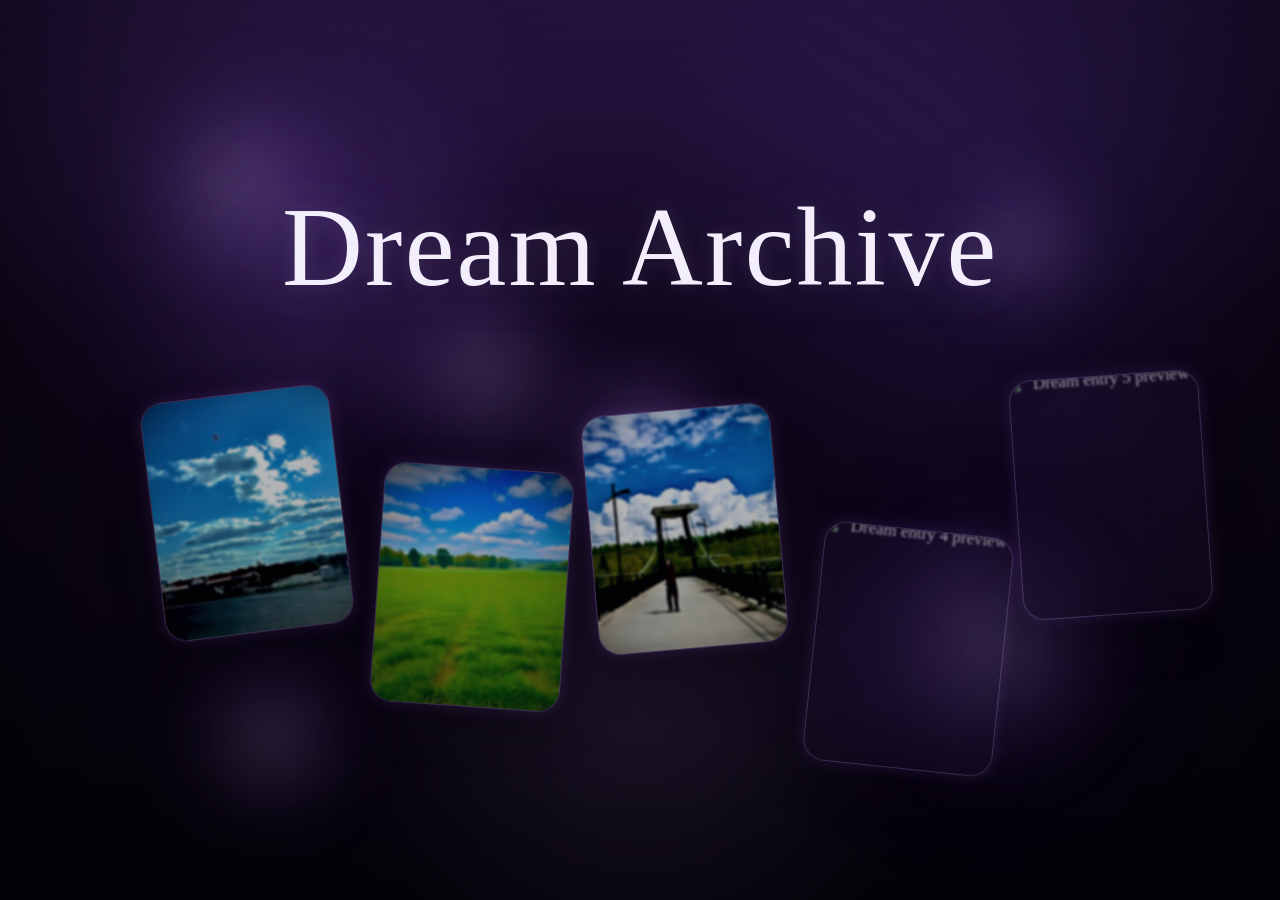
==== index.html @ 5f0b14ae "Initial commit" ====
<!DOCTYPE html>
<html lang="en">
<head>
  <meta charset="UTF-8" />
  <meta name="viewport" content="width=device-width, initial-scale=1.0" />
  <title>Dream Archive</title>
  <link rel="stylesheet" href="style.css" />
</head>
<body class="home-page" data-page="home">

  <div class="noise"></div>
  <div class="vignette"></div>
  <div class="cursor-glow" id="cursorGlow"></div>

  <div class="floating-orbs" id="floatingOrbs">
    <span class="orb orb-1"></span>
    <span class="orb orb-2"></span>
    <span class="orb orb-3"></span>
    <span class="orb orb-4"></span>
    <span class="orb orb-5"></span>
    <span class="orb orb-6"></span>
  </div>

  <div class="homepage-preview" id="homepagePreview"></div>
  <canvas id="dustCanvas"></canvas>

  <main class="home-container minimalist-home" id="homeContainer">
    <div class="title-wrap" id="titleWrap">
      <h1 class="site-title centered-title" id="homeTitle">Dream Archive</h1>
      <div class="title-ghost" id="titleGhost">Dream Archive</div>
      <div class="title-ghost-2" id="titleGhost2">Dream Archive</div>
    </div>

    <section class="floating-entry-previews">
      <a class="floating-entry-card" href="entry1.html" data-entry="entry1" data-preview="images/dream1.PNG" aria-label="Entry 01">
        <img src="images/dream1.PNG" alt="Dream entry 1 preview" />
      </a>

      <a class="floating-entry-card" href="entry2.html" data-entry="entry2" data-preview="images/dream2.PNG" aria-label="Entry 02">
        <img src="images/dream2.PNG" alt="Dream entry 2 preview" />
      </a>

      <a class="floating-entry-card" href="entry3.html" data-entry="entry3" data-preview="images/dream3.PNG" aria-label="Entry 03">
        <img src="images/dream3.PNG" alt="Dream entry 3 preview" />
      </a>

      <a class="floating-entry-card" href="entry4.html" data-entry="entry4" data-preview="images/dream4.PNG" aria-label="Entry 04">
        <img src="images/dream4.PNG" alt="Dream entry 4 preview" />
      </a>

      <a class="floating-entry-card" href="entry5.html" data-entry="entry5" data-preview="images/dream5.PNG" aria-label="Entry 05">
        <img src="images/dream5.PNG" alt="Dream entry 5 preview" />
      </a>
    </section>
  </main>

  <script src="script.js"></script>
</body>
</html>
---- style.css ----
* {
  margin: 0;
  padding: 0;
  box-sizing: border-box;
}

:root {
  --bg1: #05030b;
  --bg2: #10071d;
  --bg3: #1b0d30;
  --bg4: #281544;
  --text: #f3eefc;
  --line: rgba(212, 190, 255, 0.14);
  --radius: 28px;
}

html {
  scroll-behavior: smooth;
}

body {
  min-height: 100vh;
  background:
    radial-gradient(circle at 20% 20%, rgba(166, 110, 255, 0.14), transparent 24%),
    radial-gradient(circle at 78% 18%, rgba(95, 63, 190, 0.18), transparent 28%),
    radial-gradient(circle at 50% 80%, rgba(214, 175, 255, 0.08), transparent 30%),
    linear-gradient(180deg, var(--bg4) 0%, var(--bg2) 36%, var(--bg1) 100%);
  color: var(--text);
  font-family: Georgia, "Times New Roman", serif;
  overflow-x: hidden;
  position: relative;
}

body::before,
body::after {
  content: "";
  position: fixed;
  border-radius: 50%;
  filter: blur(70px);
  pointer-events: none;
  z-index: 0;
  opacity: 0.9;
}

body::before {
  width: 420px;
  height: 420px;
  top: 8%;
  left: 8%;
  background: radial-gradient(circle, rgba(157, 92, 255, 0.18), transparent 68%);
  animation: driftGlow1 16s ease-in-out infinite;
}

body::after {
  width: 380px;
  height: 380px;
  bottom: 6%;
  right: 8%;
  background: radial-gradient(circle, rgba(89, 55, 170, 0.18), transparent 68%);
  animation: driftGlow2 18s ease-in-out infinite;
}

a {
  color: inherit;
  text-decoration: none;
}

.noise {
  position: fixed;
  inset: 0;
  pointer-events: none;
  opacity: 0.08;
  z-index: 1;
  background-image:
    linear-gradient(rgba(255,255,255,0.04) 1px, transparent 1px),
    linear-gradient(90deg, rgba(255,255,255,0.025) 1px, transparent 1px);
  background-size: 4px 4px;
  mix-blend-mode: soft-light;
}

.vignette {
  position: fixed;
  inset: 0;
  pointer-events: none;
  z-index: 2;
  background: radial-gradient(circle, transparent 46%, rgba(0,0,0,0.5) 100%);
}

.floating-orbs {
  position: fixed;
  inset: 0;
  pointer-events: none;
  z-index: 0;
  overflow: hidden;
}

.orb {
  position: absolute;
  display: block;
  border-radius: 50%;
  pointer-events: none;
  mix-blend-mode: screen;
  filter: blur(28px);
  opacity: 0.75;
}

.orb::before {
  content: "";
  position: absolute;
  inset: 0;
  border-radius: 50%;
  background: radial-gradient(
    circle,
    rgba(240, 224, 255, 0.32) 0%,
    rgba(181, 120, 255, 0.18) 30%,
    rgba(88, 46, 158, 0.08) 65%,
    transparent 100%
  );
}

.orb-1 {
  width: 220px;
  height: 220px;
  top: 8%;
  left: 10%;
}

.orb-2 {
  width: 160px;
  height: 160px;
  top: 18%;
  left: 74%;
}

.orb-3 {
  width: 250px;
  height: 250px;
  top: 58%;
  left: 68%;
}

.orb-4 {
  width: 180px;
  height: 180px;
  top: 72%;
  left: 14%;
}

.orb-5 {
  width: 120px;
  height: 120px;
  top: 42%;
  left: 46%;
}

.orb-6 {
  width: 200px;
  height: 200px;
  top: 30%;
  left: 30%;
}

.homepage-preview {
  position: fixed;
  inset: 0;
  z-index: 1;
  pointer-events: none;
  opacity: 0;
  background-size: cover;
  background-position: center;
  mix-blend-mode: screen;
  filter: blur(30px) brightness(0.85) saturate(1.05);
  transform: scale(1.08);
  transition: opacity 0.55s ease, filter 0.55s ease, transform 0.55s ease;
}

.homepage-preview.show {
  opacity: 0.2;
}

#dustCanvas {
  position: fixed;
  inset: 0;
  width: 100%;
  height: 100%;
  z-index: 1;
  pointer-events: none;
  opacity: 0.75;
}

.cursor-glow {
  position: fixed;
  width: 220px;
  height: 220px;
  margin-left: -110px;
  margin-top: -110px;
  border-radius: 50%;
  pointer-events: none;
  z-index: 2;
  background: radial-gradient(
    circle,
    rgba(208, 168, 255, 0.18) 0%,
    rgba(144, 88, 230, 0.1) 35%,
    transparent 72%
  );
  filter: blur(18px);
  mix-blend-mode: screen;
  opacity: 0.8;
  transition: transform 0.08s linear;
}

.home-container {
  position: relative;
  z-index: 3;
  width: min(1120px, 90%);
  margin: 0 auto;
  min-height: 100vh;
  display: flex;
  flex-direction: column;
  justify-content: center;
}

.minimalist-home {
  align-items: center;
  text-align: center;
  gap: 46px;
}

.title-wrap {
  position: relative;
  display: inline-flex;
  justify-content: center;
  align-items: center;
  min-height: 180px;
}

.centered-title {
  position: relative;
  z-index: 3;
  font-size: clamp(3.5rem, 9vw, 7rem);
  font-weight: 400;
  line-height: 0.95;
  letter-spacing: 0.02em;
  text-shadow: 0 0 20px rgba(221, 198, 255, 0.14);
  transition: transform 0.15s linear, filter 0.15s linear, letter-spacing 0.15s linear;
  will-change: transform, filter;
}

.title-ghost,
.title-ghost-2 {
  position: absolute;
  font-size: clamp(3.5rem, 9vw, 7rem);
  font-weight: 400;
  line-height: 0.95;
  letter-spacing: 0.02em;
  mix-blend-mode: screen;
  pointer-events: none;
  transition: transform 0.15s linear, opacity 0.15s linear;
}

.title-ghost {
  z-index: 2;
  color: rgba(210, 175, 255, 0.16);
  filter: blur(16px);
  animation: glowPulse 7s ease-in-out infinite;
}

.title-ghost-2 {
  z-index: 1;
  color: rgba(170, 120, 255, 0.1);
  filter: blur(28px);
  animation: glowPulse 9s ease-in-out infinite;
}

.floating-entry-previews {
  position: relative;
  width: 100%;
  max-width: 1120px;
  min-height: 360px;
}

.floating-entry-card {
  position: absolute;
  display: block;
  width: 190px;
  height: 240px;
  border-radius: 22px;
  overflow: hidden;
  border: 1px solid rgba(222, 199, 255, 0.18);
  background: rgba(126, 83, 197, 0.08);
  backdrop-filter: blur(12px);
  -webkit-backdrop-filter: blur(12px);
  box-shadow:
    0 0 18px rgba(165, 100, 255, 0.08),
    0 20px 50px rgba(0, 0, 0, 0.24);
  transition:
    transform 0.18s linear,
    box-shadow 0.3s ease,
    border-color 0.3s ease,
    filter 0.18s linear,
    opacity 0.25s ease;
  will-change: transform, filter;
}

.floating-entry-card::after {
  content: "";
  position: absolute;
  inset: 0;
  background:
    linear-gradient(to bottom, rgba(10, 7, 18, 0.08), rgba(10, 7, 18, 0.24)),
    radial-gradient(circle at center, transparent 40%, rgba(0, 0, 0, 0.16) 100%);
  pointer-events: none;
}

.floating-entry-card img {
  width: 100%;
  height: 100%;
  object-fit: cover;
  display: block;
  filter: blur(0.8px) brightness(0.8) contrast(1.06) saturate(0.92);
  transform: scale(1.06);
  transition: transform 0.7s ease, filter 0.7s ease;
}

.floating-entry-card:hover {
  border-color: rgba(235, 214, 255, 0.34);
  box-shadow:
    0 0 28px rgba(165, 100, 255, 0.18),
    0 26px 70px rgba(0, 0, 0, 0.34);
}

.floating-entry-card:hover img {
  transform: scale(1.12);
  filter: blur(0px) brightness(0.9) contrast(1.1) saturate(1);
}

.floating-entry-card:nth-child(1) {
  top: 10px;
  left: 6%;
  transform: rotate(-7deg);
}

.floating-entry-card:nth-child(2) {
  top: 84px;
  left: 26%;
  transform: rotate(4deg);
}

.floating-entry-card:nth-child(3) {
  top: 26px;
  left: 46%;
  transform: rotate(-5deg);
}

.floating-entry-card:nth-child(4) {
  top: 146px;
  left: 66%;
  transform: rotate(6deg);
}

.floating-entry-card:nth-child(5) {
  top: -8px;
  left: 83%;
  transform: rotate(-4deg);
}

.floating-entry-card:nth-child(1):hover {
  transform: translateY(-10px) rotate(-5deg) scale(1.03);
}

.floating-entry-card:nth-child(2):hover {
  transform: translateY(-10px) rotate(6deg) scale(1.03);
}

.floating-entry-card:nth-child(3):hover {
  transform: translateY(-10px) rotate(-3deg) scale(1.03);
}

.floating-entry-card:nth-child(4):hover {
  transform: translateY(-10px) rotate(8deg) scale(1.03);
}

.floating-entry-card:nth-child(5):hover {
  transform: translateY(-10px) rotate(-2deg) scale(1.03);
}

.back-link {
  position: fixed;
  top: 22px;
  left: 22px;
  z-index: 8;
  font-size: 1.8rem;
  opacity: 0.78;
  transition: opacity 0.3s ease, transform 0.3s ease;
}

.back-link:hover {
  opacity: 1;
  transform: translateX(-2px);
}

.back-home-link {
  position: fixed;
  bottom: 24px;
  left: 24px;
  z-index: 20;
  width: 52px;
  height: 52px;
  border-radius: 999px;
  background: rgba(255, 255, 255, 0.05);
  border: 1px solid rgba(255, 255, 255, 0.08);
  backdrop-filter: blur(10px);
  -webkit-backdrop-filter: blur(10px);
  display: flex;
  align-items: center;
  justify-content: center;
  color: transparent;
  transition: all 0.35s ease;
}

.back-home-link::before {
  content: "←";
  color: rgba(255, 255, 255, 0.82);
  font-size: 1.1rem;
  line-height: 1;
}

.back-home-link:hover {
  background: rgba(255, 255, 255, 0.09);
  border-color: rgba(255, 255, 255, 0.16);
  transform: translateY(-2px);
}

.image-only-shell {
  position: relative;
  z-index: 3;
  width: 100%;
  min-height: 100vh;
  display: flex;
  align-items: center;
  justify-content: center;
  padding: 40px;
}

.full-image-scene {
  width: min(90vw, 1100px);
  height: min(82vh, 820px);
}

.dream-scene {
  position: relative;
  border-radius: 32px;
  overflow: hidden;
  border: 1px solid rgba(225, 205, 255, 0.16);
  background:
    linear-gradient(180deg, rgba(140, 94, 220, 0.10) 0%, rgba(34, 18, 57, 0.16) 100%);
  box-shadow: 0 30px 90px rgba(8, 4, 20, 0.42);
  cursor: pointer;
}

.dream-scene::before {
  content: "";
  position: absolute;
  inset: -10%;
  background:
    radial-gradient(circle at 30% 20%, rgba(183, 130, 255, 0.14), transparent 24%),
    radial-gradient(circle at 80% 70%, rgba(119, 76, 208, 0.12), transparent 24%);
  animation: sceneGlow 14s ease-in-out infinite;
  pointer-events: none;
  z-index: 1;
}

.main-image,
.image-layer,
.memory-bleed {
  position: absolute;
  inset: 0;
  width: 100%;
  height: 100%;
}

.dream-image {
  object-fit: cover;
  display: block;
  transform-origin: center center;
  transition:
    transform 0.14s linear,
    filter 0.18s linear,
    opacity 0.18s linear,
    clip-path 0.18s linear;
  will-change: transform, filter, clip-path;
}

.main-image {
  filter: blur(10px) brightness(0.72) saturate(0.78) contrast(0.95) hue-rotate(10deg);
  z-index: 3;
  transform: scale(1.12);
}

.ghost-layer {
  background-size: cover;
  background-position: center;
  mix-blend-mode: screen;
  pointer-events: none;
  border-radius: inherit;
}

.ghost-layer-1 {
  opacity: 0.22;
  filter: blur(24px) hue-rotate(18deg) saturate(1.15);
  transform: scale(1.16);
  z-index: 1;
}

.ghost-layer-2 {
  opacity: 0.16;
  filter: blur(40px) hue-rotate(-12deg) brightness(1.05) saturate(1.3);
  transform: scale(1.22);
  z-index: 2;
}

.cloud-scene .ghost-layer {
  background-image: url("images/dream1.jpg");
}

.field-scene .ghost-layer {
  background-image: url("images/dream2.jpg");
}

.bridge-scene .ghost-layer {
  background-image: url("images/dream3.jpg");
}

.memory-bleed {
  z-index: 2;
  background-size: cover;
  background-position: center;
  mix-blend-mode: screen;
  opacity: 0;
  filter: blur(40px) brightness(1.08) saturate(1.2);
  transform: scale(1.16);
  pointer-events: none;
}

.memory-bleed.show {
  animation: memoryBleedFade 3.2s ease forwards;
}

.image-glow {
  position: absolute;
  inset: -12%;
  background:
    radial-gradient(circle at 50% 35%, rgba(220, 190, 255, 0.22), transparent 34%),
    radial-gradient(circle at 30% 70%, rgba(180, 120, 255, 0.14), transparent 28%);
  pointer-events: none;
  mix-blend-mode: screen;
  opacity: 0.82;
  z-index: 4;
  animation: glowPulse 6s ease-in-out infinite;
}

.scene-lines {
  position: absolute;
  inset: 0;
  pointer-events: none;
  background:
    linear-gradient(rgba(255,255,255,0.03) 1px, transparent 1px),
    linear-gradient(90deg, rgba(255,255,255,0.02) 1px, transparent 1px);
  background-size: 100% 30px, 30px 100%;
  mix-blend-mode: soft-light;
  opacity: 0.22;
  z-index: 5;
}

.memory-fragments {
  position: absolute;
  inset: 0;
  pointer-events: none;
  z-index: 6;
}

.memory-fragments span {
  position: absolute;
  width: 120px;
  height: 20px;
  opacity: 0;
}

.blink-mask {
  position: absolute;
  left: 0;
  width: 100%;
  height: 0%;
  pointer-events: none;
  z-index: 9;
  background:
    radial-gradient(
      ellipse at center,
      rgba(0,0,0,0.92) 0%,
      rgba(10,4,25,0.96) 40%,
      rgba(25,8,45,0.98) 70%,
      rgba(0,0,0,1) 100%
    );
  backdrop-filter: blur(14px);
  filter: blur(6px);
  transition: height 0.18s ease;
}

.top-blink {
  top: 0;
  border-bottom-left-radius: 50% 80px;
  border-bottom-right-radius: 50% 80px;
  box-shadow:
    0 40px 60px rgba(0,0,0,0.6),
    0 80px 120px rgba(20,0,40,0.5);
}

.bottom-blink {
  bottom: 0;
  border-top-left-radius: 50% 80px;
  border-top-right-radius: 50% 80px;
  box-shadow:
    0 -40px 60px rgba(0,0,0,0.6),
    0 -80px 120px rgba(20,0,40,0.5);
}

.click-pulse-layer {
  position: absolute;
  inset: 0;
  z-index: 7;
  pointer-events: none;
  overflow: hidden;
}

.click-pulse {
  position: absolute;
  width: 240px;
  height: 240px;
  margin-left: -120px;
  margin-top: -120px;
  border-radius: 50%;
  background: radial-gradient(circle, rgba(230, 205, 255, 0.35) 0%, rgba(180, 120, 255, 0.18) 28%, rgba(50, 20, 80, 0.12) 50%, transparent 72%);
  mix-blend-mode: screen;
  filter: blur(18px);
  opacity: 0;
}

.click-pulse.active {
  animation: clickPulse 0.5s ease-out forwards;
}

.dissolve-layer {
  position: absolute;
  inset: 0;
  z-index: 8;
  pointer-events: none;
}

.smear-piece {
  position: absolute;
  background-size: cover;
  background-repeat: no-repeat;
  pointer-events: none;
  opacity: 0;
  transform-origin: center center;
  mix-blend-mode: screen;
  filter: blur(1px);
  box-shadow: 0 0 18px rgba(220, 190, 255, 0.12);
}

.smear-piece.active {
  animation: smearBurst 1.35s cubic-bezier(0.15, 0.78, 0.2, 1) forwards;
}

#fieldCanvas {
  position: absolute;
  inset: 0;
  width: 100%;
  height: 100%;
  z-index: 4;
  pointer-events: none;
}

.field-haze {
  position: absolute;
  inset: 0;
  background:
    linear-gradient(180deg, rgba(235, 218, 255, 0.06), transparent 38%),
    radial-gradient(circle at 50% 70%, rgba(196, 141, 255, 0.12), transparent 42%);
  pointer-events: none;
  z-index: 4;
  mix-blend-mode: screen;
  animation: hazeDrift 12s ease-in-out infinite;
}

.bridge-shadow {
  position: absolute;
  inset: 0;
  background:
    linear-gradient(180deg, rgba(0,0,0,0.18), transparent 26%, transparent 70%, rgba(0,0,0,0.30)),
    linear-gradient(90deg, rgba(24, 10, 42, 0.34), transparent 18%, transparent 82%, rgba(24, 10, 42, 0.34));
  pointer-events: none;
  z-index: 4;
}

.bridge-stretch {
  position: absolute;
  inset: 0;
  background: linear-gradient(180deg, transparent 58%, rgba(230, 205, 255, 0.08), transparent 100%);
  mix-blend-mode: screen;
  pointer-events: none;
  opacity: 0.4;
  z-index: 4;
  transform-origin: center bottom;
}

@keyframes driftGlow1 {
  0%, 100% { transform: translate(0px, 0px) scale(1); }
  50% { transform: translate(30px, -18px) scale(1.08); }
}

@keyframes driftGlow2 {
  0%, 100% { transform: translate(0px, 0px) scale(1); }
  50% { transform: translate(-26px, 14px) scale(1.06); }
}

@keyframes sceneGlow {
  0%, 100% { transform: translate(0px, 0px) scale(1); opacity: 0.85; }
  50% { transform: translate(10px, -8px) scale(1.04); opacity: 1; }
}

@keyframes glowPulse {
  0%, 100% { opacity: 0.58; transform: scale(1); }
  50% { opacity: 0.82; transform: scale(1.04); }
}

@keyframes hazeDrift {
  0%, 100% { transform: translateX(0px) translateY(0px); }
  50% { transform: translateX(10px) translateY(-6px); }
}

@keyframes clickPulse {
  0% {
    transform: scale(0.15);
    opacity: 0.85;
    filter: blur(8px);
  }
  100% {
    transform: scale(1.6);
    opacity: 0;
    filter: blur(28px);
  }
}

@keyframes smearBurst {
  0% {
    opacity: 0.96;
    transform: translate(0, 0) rotate(0deg) scale(1, 1);
    filter: blur(0px) brightness(1.04);
  }
  35% {
    opacity: 0.88;
    transform:
      translate(calc(var(--tx) * 0.45), calc(var(--ty) * 0.45))
      rotate(calc(var(--rot) * 0.6))
      scale(var(--sx), var(--sy));
    filter: blur(4px) brightness(1.1);
  }
  100% {
    opacity: 0;
    transform:
      translate(var(--tx), var(--ty))
      rotate(var(--rot))
      scale(calc(var(--sx) * 1.15), calc(var(--sy) * 0.85));
    filter: blur(13px) brightness(1.18);
  }
}

@keyframes memoryBleedFade {
  0% {
    opacity: 0.58;
    transform: scale(1.08);
    filter: blur(46px) brightness(1.1) saturate(1.22);
  }
  45% {
    opacity: 0.34;
    transform: scale(1.14);
    filter: blur(34px) brightness(1.06) saturate(1.14);
  }
  100% {
    opacity: 0;
    transform: scale(1.2);
    filter: blur(54px) brightness(1) saturate(1.02);
  }
}

@media (max-width: 900px) {
  .floating-entry-previews {
    max-width: 360px;
    min-height: 1180px;
  }

  .floating-entry-card {
    width: 210px;
    height: 260px;
  }

  .floating-entry-card:nth-child(1) {
    top: 0;
    left: 6%;
  }

  .floating-entry-card:nth-child(2) {
    top: 220px;
    left: 26%;
  }

  .floating-entry-card:nth-child(3) {
    top: 460px;
    left: 10%;
  }

  .floating-entry-card:nth-child(4) {
    top: 690px;
    left: 30%;
  }

  .floating-entry-card:nth-child(5) {
    top: 920px;
    left: 8%;
  }
}

@media (max-width: 700px) {
  .centered-title,
  .title-ghost,
  .title-ghost-2 {
    font-size: clamp(3rem, 11vw, 5rem);
  }

  .floating-entry-previews {
    max-width: 320px;
    min-height: 1120px;
  }

  .floating-entry-card {
    width: 190px;
    height: 235px;
  }

  .floating-entry-card:nth-child(1) {
    top: 0;
    left: 4%;
  }

  .floating-entry-card:nth-child(2) {
    top: 200px;
    left: 22%;
  }

  .floating-entry-card:nth-child(3) {
    top: 410px;
    left: 8%;
  }

  .floating-entry-card:nth-child(4) {
    top: 620px;
    left: 24%;
  }

  .floating-entry-card:nth-child(5) {
    top: 820px;
    left: 10%;
  }

  .image-only-shell {
    padding: 20px;
  }

  .full-image-scene {
    width: 92vw;
    height: 72vh;
    border-radius: 24px;
  }

  .back-link {
    top: 16px;
    left: 16px;
  }

  .back-home-link {
    left: 16px;
    bottom: 16px;
    width: 48px;
    height: 48px;
  }

  body::before {
    width: 260px;
    height: 260px;
  }

  body::after {
    width: 240px;
    height: 240px;
  }
}
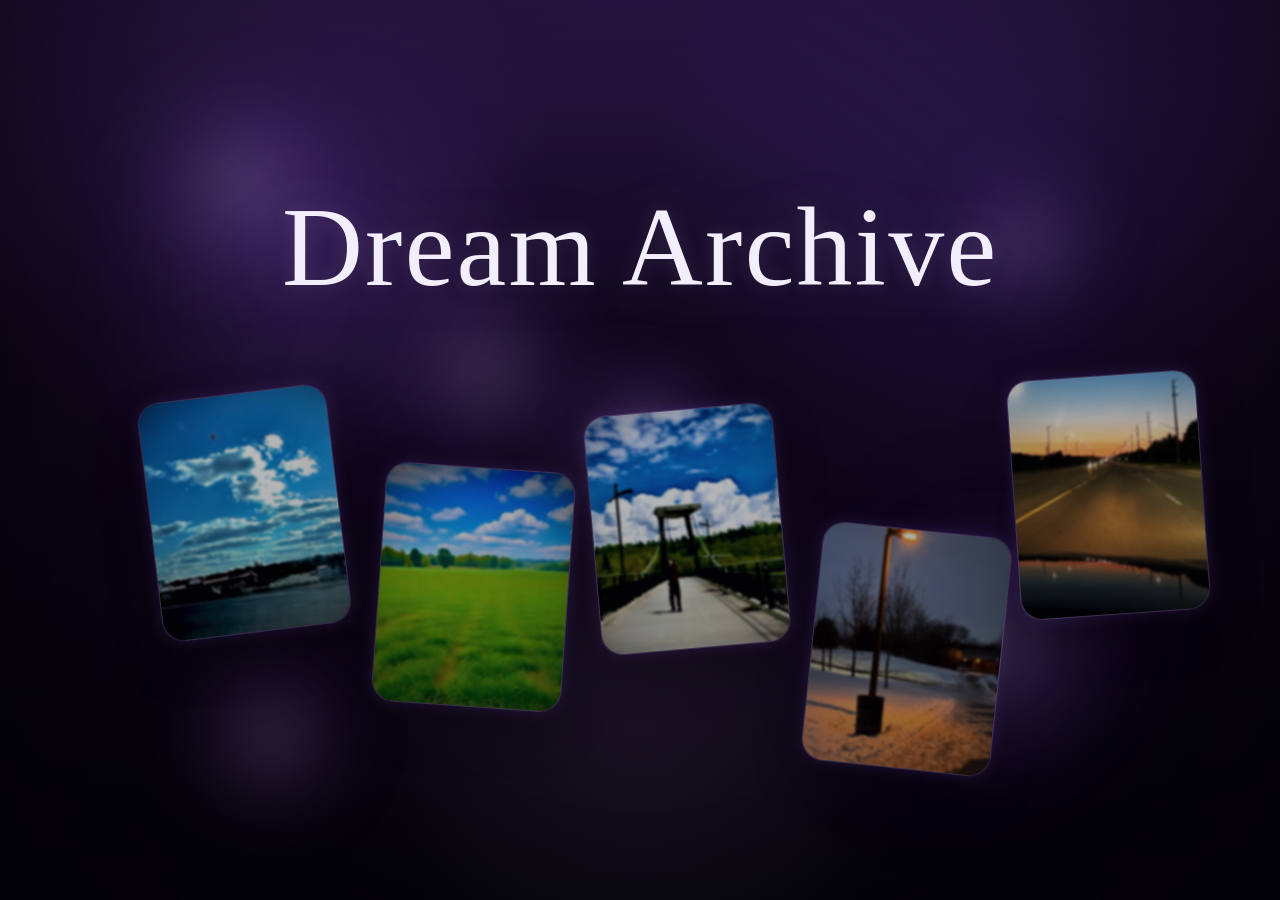
==== commit 93599aa9: "Update index.html" ====
--- a/index.html
+++ b/index.html
@@ -45,11 +45,11 @@
       </a>
 
       <a class="floating-entry-card" href="entry4.html" data-entry="entry4" data-preview="images/dream4.PNG" aria-label="Entry 04">
-        <img src="images/dream4.PNG" alt="Dream entry 4 preview" />
+        <img src="images/dream4.png" alt="Dream entry 4 preview" />
       </a>
 
       <a class="floating-entry-card" href="entry5.html" data-entry="entry5" data-preview="images/dream5.PNG" aria-label="Entry 05">
-        <img src="images/dream5.PNG" alt="Dream entry 5 preview" />
+        <img src="images/dream5.png" alt="Dream entry 5 preview" />
       </a>
     </section>
   </main>
